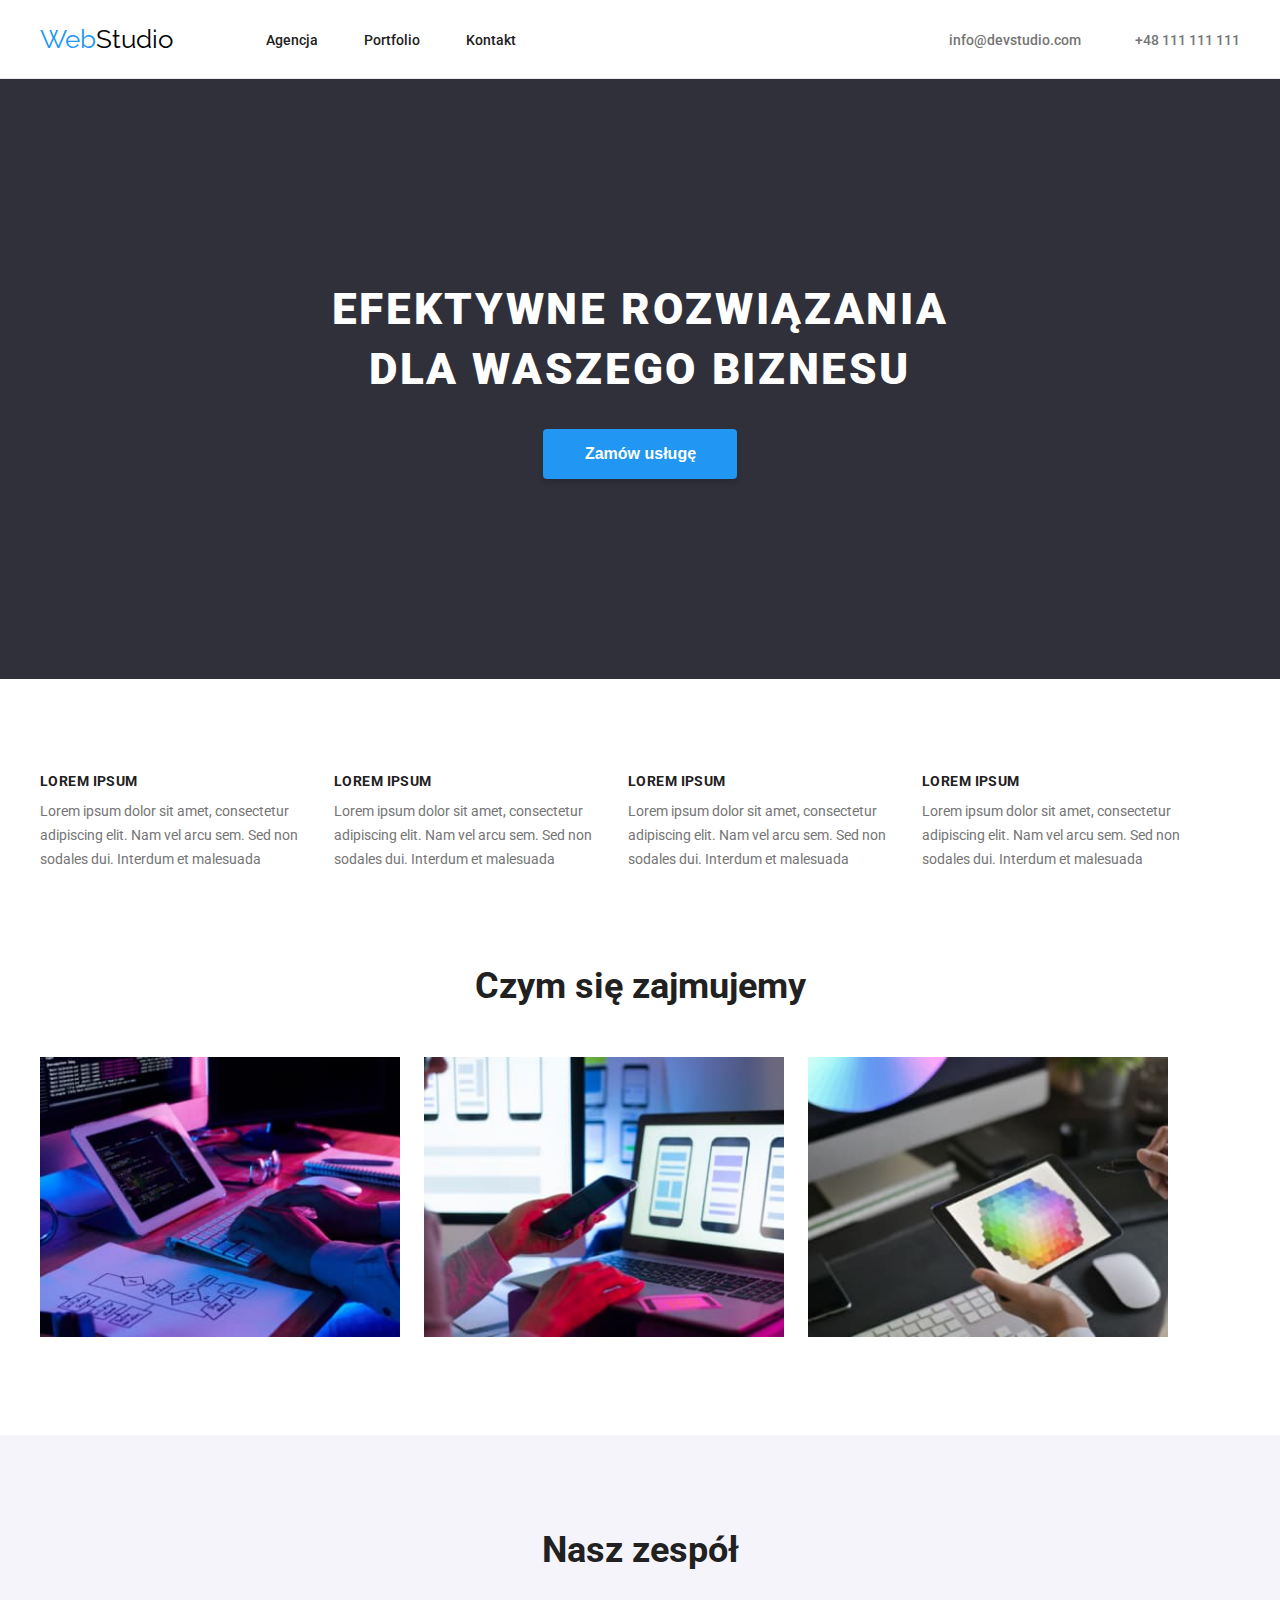
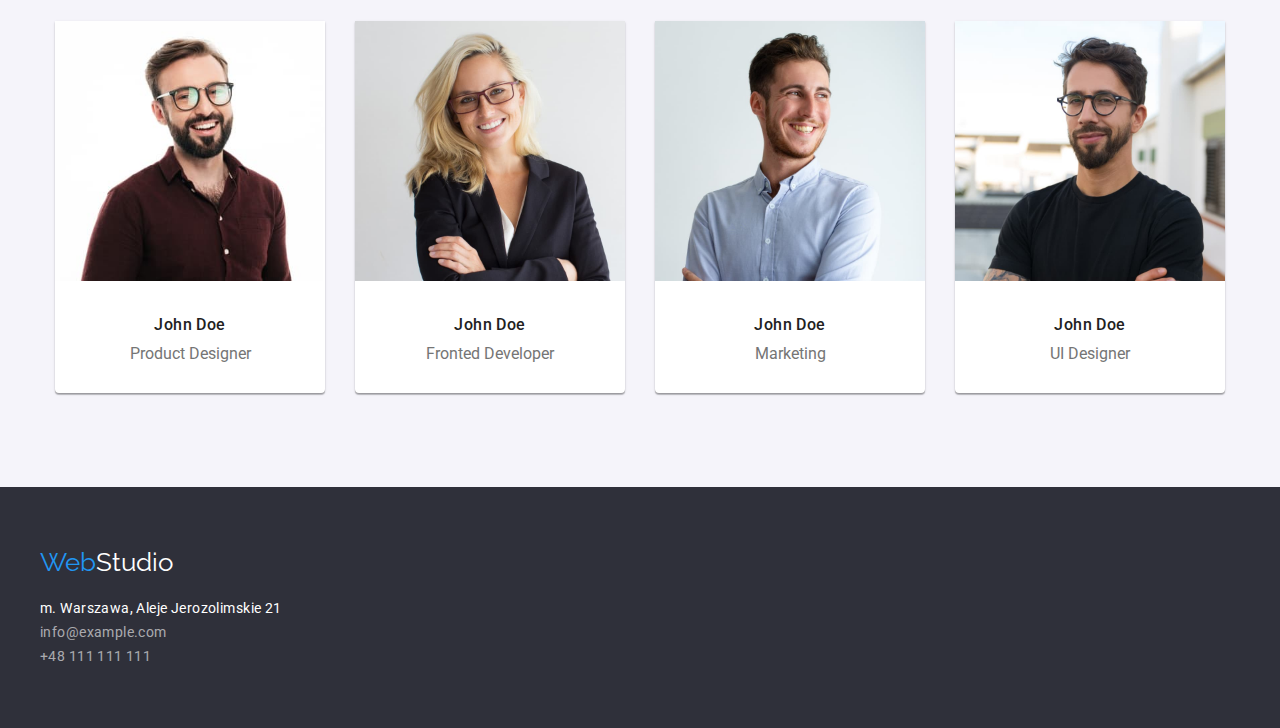
==== index.html @ 24419eda "feat.init" ====
<!DOCTYPE html>
<html lang="pl">
	<head>
		<meta charset="UTF-8" />
		<meta http-equiv="X-UA-Compatible" content="IE=edge" />
		<meta name="viewport" content="width=, initial-scale=1.0" />
		<title>HM2- Main Page</title>
		<link rel="preconnect" href="https://fonts.googleapis.com" />
		<link rel="preconnect" href="https://fonts.gstatic.com" crossorigin />
		<link
			href="https://fonts.googleapis.com/css2?family=Raleway:wght@700&family=Roboto:wght@400;500;700;900&display=swap"
			rel="stylesheet" />
		<link
			rel="stylesheet"
			href="https://cdnjs.cloudflare.com/ajax/libs/modern-normalize/1.1.0/modern-normalize.min.css"
			integrity="sha512-wpPYUAdjBVSE4KJnH1VR1HeZfpl1ub8YT/NKx4PuQ5NmX2tKuGu6U/JRp5y+Y8XG2tV+wKQpNHVUX03MfMFn9Q=="
			crossorigin="anonymous"
			referrerpolicy="no-referrer" />
		<link rel="stylesheet" href="./css/styles.css" />
	</head>
	<body>
		<!-- Header, nav, logo -->
		<header class="header-line">
			<div class="header container">
				<nav class="navigation">
					<a class="logo" href="index.html" title="Strona główna"
						><span class="blue-logo">Web</span>Studio</a
					>
					<ul class="nav-list">
						<li class="nav-item">
							<a class="nav-link" href="#">Agencja</a>
						</li>
						<li class="nav-item">
							<a class="nav-link" href="portfolio.html">Portfolio</a>
						</li>
						<li class="nav-item">
							<a class="nav-link" href="#">Kontakt</a>
						</li>
					</ul>
				</nav>
				<ul class="contact-list">
					<li class="contact-item">
						<a class="contact-link" href="mailto:info@devstudio.com"
							>info@devstudio.com</a
						>
					</li>
					<li class="contact-item">
						<a class="contact-link" href="tel:+48111111111">+48 111 111 111</a>
					</li>
				</ul>
			</div>
		</header>
		<!-- Hero -->
		<main class="main">
			<section class="hero section">
				<div class="hero-content">
					<h1 class="hero-title">
						EFEKTYWNE ROZWIĄZANIA<br />
						DLA WASZEGO BIZNESU
					</h1>
					<button type="button" class="btn-hero">Zamów usługę</button>
				</div>
			</section>
			<!-- Section lorem -->
			<section class="lorem container">
				<ul class="lorem-list">
					<li class="lorem-item">
						<h3 class="lorem-title">LOREM IPSUM</h3>
						<p class="lorem-text">
							Lorem ipsum dolor sit amet, consectetur adipiscing elit. Nam vel
							arcu sem. Sed non sodales dui. Interdum et malesuada
						</p>
					</li>
					<li class="lorem-item">
						<h3 class="lorem-title">LOREM IPSUM</h3>
						<p class="lorem-text">
							Lorem ipsum dolor sit amet, consectetur adipiscing elit. Nam vel
							arcu sem. Sed non sodales dui. Interdum et malesuada
						</p>
					</li>
					<li class="lorem-item">
						<h3 class="lorem-title">LOREM IPSUM</h3>
						<p class="lorem-text">
							Lorem ipsum dolor sit amet, consectetur adipiscing elit. Nam vel
							arcu sem. Sed non sodales dui. Interdum et malesuada
						</p>
					</li>
					<li class="lorem-item">
						<h3 class="lorem-title">LOREM IPSUM</h3>
						<p class="lorem-text">
							Lorem ipsum dolor sit amet, consectetur adipiscing elit. Nam vel
							arcu sem. Sed non sodales dui. Interdum et malesuada
						</p>
					</li>
				</ul>
			</section>
			<!-- our Job offer  -->
			<section class="offer container">
				<h2 class="offer-title">Czym się zajmujemy</h2>
				<ul class="offer-list">
					<li class="offer-item">
						<img
							src="./images/ourJob/biuro1.jpg"
							alt="zajęcie1"
							title="zajęcie1"
							width="360"
							height="280" />
					</li>
					<li class="offer-item">
						<img
							src="./images/ourJob/biuro2.jpg"
							alt="zajęcie2"
							title="zajęcie2"
							width="360"
							height="280" />
					</li>
					<li class="offer-item">
						<img
							src="./images/ourJob/biuro3.jpg"
							alt="zajęcie3"
							title="zajęcie3"
							width="360"
							height="280" />
					</li>
				</ul>
			</section>
			<!-- ourTeam -->
			<section class="team">
				<h2 class="team-title">Nasz zespół</h2>
				<ul class="team-list">
					<li class="team-item">
						<figure class="team-photo">
							<img
								src="./images/ourTeam/osoba1.jpg"
								alt="John Doe"
								title="John Doe"
								width="270"
								height="260" />
							<figcaption class="team-description">
								<h3 class="team-person">John Doe</h3>
								<p class="team-person-work">Product Designer</p>
							</figcaption>
						</figure>
					</li>
					<li class="team-item">
						<figure class="team-photo">
							<img
								src="./images/ourTeam/osoba2.jpg"
								alt="John Doe"
								title="John Doe"
								width="270"
								height="260" />
							<figcaption class="team-description">
								<h3 class="team-person">John Doe</h3>
								<p class="team-person-work">Fronted Developer</p>
							</figcaption>
						</figure>
					</li>
					<li class="team-item">
						<figure class="team-photo">
							<img
								src="./images/ourTeam/osoba3.jpg"
								alt="John Doe"
								title="John Doe"
								width="270"
								height="260" />
							<figcaption class="team-description">
								<h3 class="team-person">John Doe</h3>
								<p class="team-person-work">Marketing</p>
							</figcaption>
						</figure>
					</li>
					<li class="team-item">
						<figure class="team-photo">
							<img
								src="./images/ourTeam/osoba4.jpg"
								alt="John Doe"
								title="John Doe"
								width="270"
								height="260" />
							<figcaption class="team-description">
								<h3 class="team-person">John Doe</h3>
								<p class="team-person-work">UI Designer</p>
							</figcaption>
						</figure>
					</li>
				</ul>
			</section>
		</main>
		<!-- Footer -->
		<footer class="footer">
			<div class="container">
				<a class="logo" href="index.html" title="Strona główna"
					><span class="blue-logo">Web</span>Studio</a
				>
				<address>
					<ul class="address-list">
						<li class="address-item">m. Warszawa, Aleje Jerozolimskie 21</li>
						<li class="address-item">
							<a class="address-link" href="mailto:info@example.com"
								>info@example.com</a
							>
						</li>
						<li class="address-item">
							<a class="address-link" href="tel:+48111111111"
								>+48 111 111 111</a
							>
						</li>
					</ul>
				</address>
			</div>
		</footer>
	</body>
</html>
---- css/styles.css ----
/* zmienne */

:root {
	--color-font-first: #212121;
	--color-font-second: #757575;
	--color-font-third: #2196f3;
	--color-bcg-first: #fff;
	--color-bcg-second: #2f303a;
}

* {
	margin: 0;
	padding: 0;
}

body {
	background-color: var(--color-bcg-first);
	font-family: "Roboto", sans-serif;
	color: var(--color-font-first);
}

.container {
	width: 100%;
	max-width: 1200px;
	margin: auto;
	padding: 0 15px;
}

/* Header, nav, logo */

.header {
	padding-top: 24px;
	padding-bottom: 24px;
	display: flex;
	justify-content: space-between;
	align-items: center;
}
.header-line {
	border-bottom: #ececec solid 1px;
}

.navigation {
	display: flex;
}

.logo {
	margin-right: 93px;
	font-family: "Raleway", sans-serif;
	font-size: 26px;
	color: #000;
	text-decoration: none;
}

.blue-logo {
	color: var(--color-font-third);
}

.nav-list {
	display: flex;
	align-items: center;
	flex-wrap: wrap;
	list-style-type: none;
}

.nav-link {
	text-decoration: none;
	font-size: 14px;
	font-weight: 500;
	color: var(--color-font-first);
}
.nav-item {
	margin-right: 46px;
	display: inline;
}

.nav-link:hover,
.nav-link:focus,
.nav-link:active {
	color: var(--color-font-third);
}

.contact-item {
	display: inline;
	margin-right: 50px;
}

.contact-item:last-child{
	margin-right: 0;
}

.contact-list {
	list-style-type: none;
}

.contact-link {
	color: var(--color-font-second);
	text-decoration: none;
	font-size: 14px;
	font-weight: 500;
}

.contact-link:hover,
.contact-link:focus,
.contact-link:active {
	color: var(--color-font-third);
}

/* Hero */

.hero {
	background-color: var(--color-bcg-second);
	display: flex;
	flex-direction: column;
	padding-top: 200px;
	padding-bottom: 200px;
	display: flex;
	justify-content: center;
	align-items: center;
	text-align: center;
}

.hero-title {
	color: var(--color-bcg-first);
	text-transform: uppercase;
	font-size: 44px;
	font-weight: 900;
	line-height: 60px;
	letter-spacing: 0.06em;
	margin-bottom: 30px;
}

.btn-hero {
	font-family: "Roboto" sans-serif;
	color: var(--color-bcg-first);
	background-color: var(--color-font-third);
	box-shadow: 0px 4px 4px rgba(0, 0, 0, 0.15);
	border: none;
	border-radius: 4px;
	font-size: 16px;
	font-weight: 700;
	line-height: 30px;
	padding: 10px 41px 10px 42px;
	cursor: pointer;
}

.btn-hero:hover,
.btn-hero:focus,
.btn-hero:active {
	background-color: var(--color-bcg-first);
	color: var(--color-font-third);
}

/* Porfolio menu */

.portfolio-menu-list {
	margin: auto;
	padding: 94px 0 50px 0;
	padding-bottom: 94px;
	list-style: none;
	display: flex;
	justify-content: center;
	gap: 10px;
}



.btn-submenu {
	font-family: "Roboto" sans-serif;
	text-align: center;
	background-color: #f5f4fa;
	padding: 0px 20px;
	min-height: 38px;
	font-size: 16px;
	font-weight: 500;
	border: none;
	border-radius: 4px;
	cursor: pointer;
}

.btn-submenu:hover,
.btn-submenu:focus,
.btn-submenu:active {
	background-color: var(--color-font-third);
	color: var(--color-bcg-first);
}

/* Our Skills */

.skills-list {
	padding-bottom: 94px;
	display: flex;
	flex-wrap: wrap;
	justify-content: space-between;
	row-gap: 30px;
	column-gap: 20px;
}

.skills-name {
	font-size: 18px;
	font-weight: 700;
	line-height: 36px;
	letter-spacing: 0.06em;
}

.skills-list {
	list-style: none;
}

.skills-description {
	border-left: 1px solid #eee;
	border-right: 1px solid #eee;
	border-bottom: 1px solid #eee;
	padding: 20px 24px;
}

.skills-description-text {
	font-size: 16px;
	font-weight: 400;
	line-height: 30px;
	letter-spacing: 0.03em;
	color: var(--color-font-second);
}

/* Section Lorem*/

.lorem {
	margin-top: 94px;
	background-color: var(--color-bcg-first);
}

.lorem-item {
	max-width: 270px;
	display: inline-block;
	margin-right: 20px;
}

.lorem-item:last-child {
	margin-right: 0;
}

.lorem-list {
	list-style: none;
}

.lorem-title {
	font-size: 14px;
	font-weight: 700;
	line-height: 16px;
	letter-spacing: 0.03em;
	margin-bottom: 10px;
}

.lorem-text {
	font-size: 14px;
	line-height: 24px;
	color: var(--color-font-second);
	letter-spacing: 3%;
}

/* ourJob offer */

.offer {
	padding-bottom: 94px;
	background-color: var(--color-bcg-first);
}

.offer-title {
	margin-top: 94px;
	margin-bottom: 50px;
	text-align: center;
	font-size: 36px;
}

.offer-list {
	list-style: none;
}
.offer-item {
	display: inline-block;
	margin-right: 20px;
}

/* ourTeam */

.team-list {
	display: flex;
	justify-content: center;
	list-style: none;
}

.team {
	text-align: center;
	background-color: #f5f4fa;
	padding-top: 94px;
	padding-bottom: 94px;
	margin-bottom: 0px;
}

.team-item {
	background-color: var(--color-bcg-first);
	box-shadow: 0px 1px 3px rgba(0, 0, 0, 0.12), 0px 1px 1px rgba(0, 0, 0, 0.14),
	0px 2px 1px rgba(0, 0, 0, 0.2);
	border-radius: 0px 0px 4px 4px;
	max-width: 270px;
	display: inline-block;
	margin-right: 30px;
}

.team-item:last-child {
	margin-right: 0;
}
.team-title {
	margin: 0;
	margin-bottom: 50px;
	padding: 0;
	font-size: 36px;
	font-weight: 700;
}

.team-person {
	margin-bottom: 10px;
	font-size: 16px;
	font-weight: 500;
	line-height: 19px;
	letter-spacing: 0.03em;
}

.team-person-work {
	color: var(--color-font-second);
}

.team-photo {
	margin-bottom: 30px;
}

.team-description {
	padding-top: 30px;
}

/* Footer */

.footer {
	padding-top: 60px;
	padding-bottom: 60px;
	background-color: #2f303a;
}

.footer .logo {
	font-family: "Raleway", sans-serif;
	font-size: 26px;
	color: var(--color-bcg-first);
}

.address-list {
	padding-left: 0;
	padding-top: 20px;
	 list-style-type: none;
}

.address-item {
	color: var(--color-bcg-first);
	font-size: 14px;
	font-style: normal;
	line-height: 1.7em;
	letter-spacing: 0.03em;
}

.address-link {
	color: rgba(255, 255, 255, 0.6);
	text-decoration: none;
}

.address-link:hover,
.address-link:focus,
.address-link:active {
	color: var(--color-bcg-first);
}
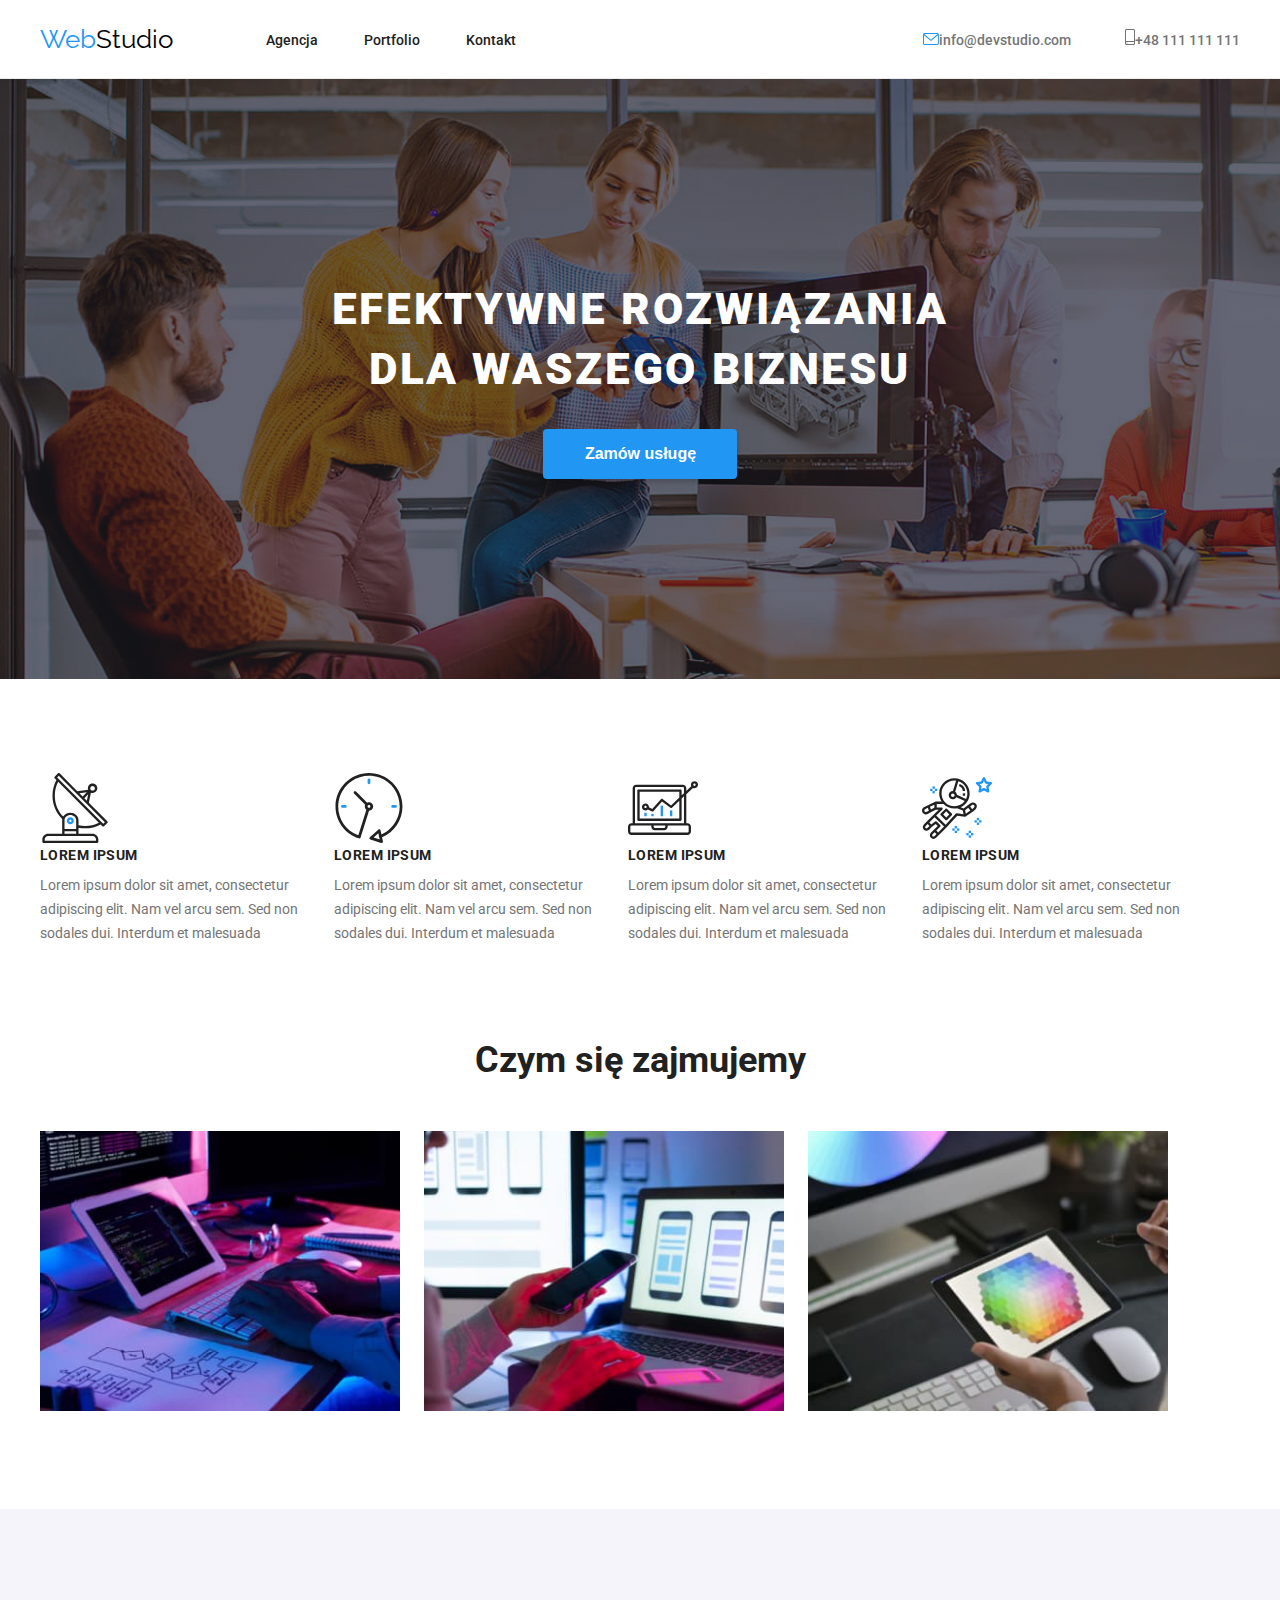
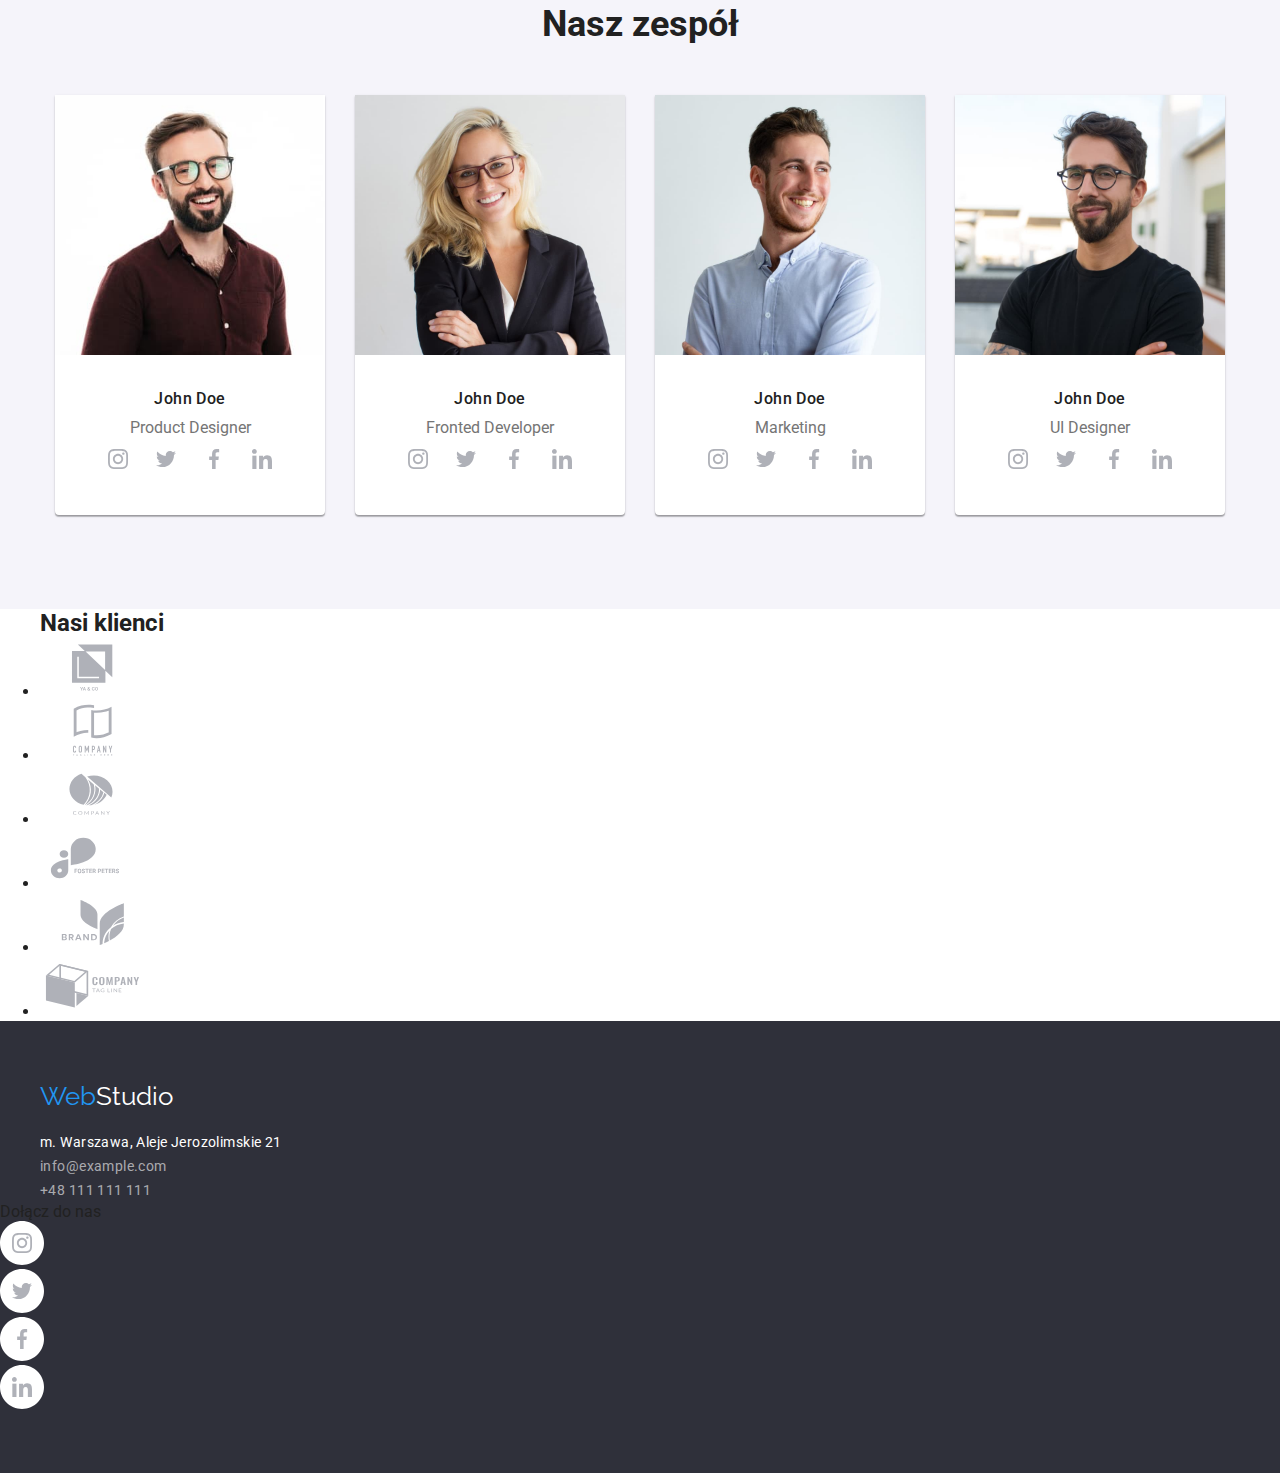
==== commit 45c79dcc: "added all icons and new tag classes" ====
--- a/index.html
+++ b/index.html
@@ -40,12 +40,17 @@
 				</nav>
 				<ul class="contact-list">
 					<li class="contact-item">
-						<a class="contact-link" href="mailto:info@devstudio.com"
-							>info@devstudio.com</a
+						<a class="contact-link" href="mailto:info@devstudio.com">
+							<svg class="contact-icon" width="16" height="12">
+							<use href="./images/icons.svg#icon-envelope"></use>
+						  </svg>info@devstudio.com</a
 						>
 					</li>
 					<li class="contact-item">
-						<a class="contact-link" href="tel:+48111111111">+48 111 111 111</a>
+						<a class="contact-link" href="tel:+48111111111">
+							<svg class="contact-icon" width="10" height="16">
+								<use href="./images/icons.svg#icon-smartphone"></use>
+							  </svg>+48 111 111 111</a>
 					</li>
 				</ul>
 			</div>
@@ -65,6 +70,9 @@
 			<section class="lorem container">
 				<ul class="lorem-list">
 					<li class="lorem-item">
+						<svg width="70" height="70">
+							<use href="/images/icons.svg#icon-antenna"></use>
+						  </svg>
 						<h3 class="lorem-title">LOREM IPSUM</h3>
 						<p class="lorem-text">
 							Lorem ipsum dolor sit amet, consectetur adipiscing elit. Nam vel
@@ -72,6 +80,9 @@
 						</p>
 					</li>
 					<li class="lorem-item">
+						<svg width="70" height="70">
+							<use href="/images/icons.svg#icon-clock"></use>
+						  </svg>
 						<h3 class="lorem-title">LOREM IPSUM</h3>
 						<p class="lorem-text">
 							Lorem ipsum dolor sit amet, consectetur adipiscing elit. Nam vel
@@ -79,6 +90,9 @@
 						</p>
 					</li>
 					<li class="lorem-item">
+						<svg width="70" height="70">
+							<use href="/images/icons.svg#icon-diagram"></use>
+						  </svg>
 						<h3 class="lorem-title">LOREM IPSUM</h3>
 						<p class="lorem-text">
 							Lorem ipsum dolor sit amet, consectetur adipiscing elit. Nam vel
@@ -86,6 +100,9 @@
 						</p>
 					</li>
 					<li class="lorem-item">
+						<svg width="70" height="70">
+							<use href="/images/icons.svg#icon-astronaut"></use>
+						  </svg>
 						<h3 class="lorem-title">LOREM IPSUM</h3>
 						<p class="lorem-text">
 							Lorem ipsum dolor sit amet, consectetur adipiscing elit. Nam vel
@@ -139,6 +156,20 @@
 							<figcaption class="team-description">
 								<h3 class="team-person">John Doe</h3>
 								<p class="team-person-work">Product Designer</p>
+								<div class="team-social-icons">
+									<a href="#" class="team-social-link" target="blank">
+									  <svg class="team-social-icon" width="44" height="44">
+										<use href="images/icons.svg#icon-social-instagram"></use></svg></a>
+									<a href="#" class="team-social-link" target="blank">
+									  <svg class="team-social-icon" width="44" height="44">
+										<use href="images/icons.svg#icon-social-twitter"></use></svg></a>
+									<a href="#" class="team-social-link" target="blank">
+									  <svg class="team-social-icon" width="44" height="44">
+										<use href="images/icons.svg#icon-social-fb"></use></svg></a>
+									<a href="#" class="team-social-link" target="blank">
+									  <svg class="team-social-icon" width="44" height="44">
+										<use href="images/icons.svg#icon-social-linkedin"></use></svg></a>
+								  </div>
 							</figcaption>
 						</figure>
 					</li>
@@ -153,6 +184,20 @@
 							<figcaption class="team-description">
 								<h3 class="team-person">John Doe</h3>
 								<p class="team-person-work">Fronted Developer</p>
+								<div class="team-social-icons">
+									<a href="#" class="team-social-link" target="blank">
+									  <svg class="team-social-icon" width="44" height="44">
+										<use href="images/icons.svg#icon-social-instagram"></use></svg></a>
+									<a href="#" class="team-social-link" target="blank">
+									  <svg class="team-social-icon" width="44" height="44">
+										<use href="images/icons.svg#icon-social-twitter"></use></svg></a>
+									<a href="#" class="team-social-link" target="blank">
+									  <svg class="team-social-icon" width="44" height="44">
+										<use href="images/icons.svg#icon-social-fb"></use></svg></a>
+									<a href="#" class="team-social-link" target="blank">
+									  <svg class="team-social-icon" width="44" height="44">
+										<use href="images/icons.svg#icon-social-linkedin"></use></svg></a>
+								  </div>
 							</figcaption>
 						</figure>
 					</li>
@@ -167,6 +212,20 @@
 							<figcaption class="team-description">
 								<h3 class="team-person">John Doe</h3>
 								<p class="team-person-work">Marketing</p>
+								<div class="team-social-icons">
+									<a href="#" class="team-social-link" target="blank">
+									  <svg class="team-social-icon" width="44" height="44">
+										<use href="images/icons.svg#icon-social-instagram"></use></svg></a>
+									<a href="#" class="team-social-link" target="blank">
+									  <svg class="team-social-icon" width="44" height="44">
+										<use href="images/icons.svg#icon-social-twitter"></use></svg></a>
+									<a href="#" class="team-social-link" target="blank">
+									  <svg class="team-social-icon" width="44" height="44">
+										<use href="images/icons.svg#icon-social-fb"></use></svg></a>
+									<a href="#" class="team-social-link" target="blank">
+									  <svg class="team-social-icon" width="44" height="44">
+										<use href="images/icons.svg#icon-social-linkedin"></use></svg></a>
+								  </div>
 							</figcaption>
 						</figure>
 					</li>
@@ -181,12 +240,45 @@
 							<figcaption class="team-description">
 								<h3 class="team-person">John Doe</h3>
 								<p class="team-person-work">UI Designer</p>
+								<div class="team-social-icons">
+									<a href="#" class="team-social-link" target="blank">
+									  <svg class="team-social-icon" width="44" height="44">
+										<use href="images/icons.svg#icon-social-instagram"></use></svg></a>
+									<a href="#" class="team-social-link" target="blank">
+									  <svg class="team-social-icon" width="44" height="44">
+										<use href="images/icons.svg#icon-social-twitter"></use></svg></a>
+									<a href="#" class="team-social-link" target="blank">
+									  <svg class="team-social-icon" width="44" height="44">
+										<use href="images/icons.svg#icon-social-fb"></use></svg></a>
+									<a href="#" class="team-social-link" target="blank">
+									  <svg class="team-social-icon" width="44" height="44">
+										<use href="images/icons.svg#icon-social-linkedin"></use></svg></a>
+								  </div>
 							</figcaption>
 						</figure>
 					</li>
 				</ul>
 			</section>
-		</main>
+
+			<!-- Our Clients -->
+			<section class="clients container">
+			<h2 class="clients-title">Nasi klienci</h2>
+			<ul class="clients-list">
+				<li><a href="#" class="clients-link" target="_blank"><svg class="clients-icon" width="106" height="60">
+					<use href="images/icons.svg#icon-client1"></use></svg></a></li>
+				<li><a href="#" class="clients-link" target="_blank"><svg class="clients-icon" width="106" height="60">
+					<use href="images/icons.svg#icon-client2"></use></svg></a></li>
+				<li><a href="#" class="clients-link" target="_blank"><svg class="clients-icon" width="106" height="60">
+					<use href="images/icons.svg#icon-client3"></use></svg></a></li>
+				<li><a href="#" class="clients-link" target="_blank"><svg class="clients-icon" width="106" height="60">
+					<use href="images/icons.svg#icon-client4"></use></svg></a></li>
+				<li><a href="#" class="clients-link" target="_blank"><svg class="clients-icon" width="106" height="60">
+					<use href="images/icons.svg#icon-client5"></use></svg></a></li>
+				<li><a href="#" class="clients-link" target="_blank"><svg class="clients-icon" width="106" height="60">
+					<use href="images/icons.svg#icon-client6"></use></svg></a></li>
+			</ul>
+			</section>
+
 		<!-- Footer -->
 		<footer class="footer">
 			<div class="container">
@@ -209,6 +301,31 @@
 					</ul>
 				</address>
 			</div>
+			<div class="footer-social">
+				<p>Dołącz do nas</p>
+				<ul class="footer-social-list">
+				  <li class="footer-social-item">
+					<a href="#" class="footer-social-link" target="_blank"
+					  ><svg class="footer-social-icon" width="44" height="44">
+						<use href="images/icons.svg#icon-social-instagram"></use></svg></a>
+				  </li>
+				  <li class="footer-social-item">
+					<a href="#" class="footer-social-link" target="_blank"
+					  ><svg class="footer-social-icon" width="44" height="44">
+						<use href="images/icons.svg#icon-social-twitter"></use></svg></a>
+				  </li>
+				  <li class="footer-social-item">
+					<a href="#" class="footer-social-link" target="_blank"
+					  ><svg class="footer-social-icon" width="44" height="44">
+						<use href="images/icons.svg#icon-social-fb"></use></svg></a>
+				  </li>
+				  <li class="footer-social-item">
+					<a href="#" class="footer-social-link" target="_blank"
+					  ><svg class="footer-social-icon" width="44" height="44">
+						<use href="images/icons.svg#icon-social-linkedin"></use></svg></a>
+				  </li>
+				</ul>
+			  </div>
 		</footer>
 	</body>
 </html>
--- a/css/styles.css
+++ b/css/styles.css
@@ -109,6 +109,7 @@
 
 .hero {
 	background-color: var(--color-bcg-second);
+	background-image: linear-gradient(rgba(47, 48, 58, 0.4), rgba(47, 48, 58, 0.4)), url(../images/hero-bcg.jpg);
 	display: flex;
 	flex-direction: column;
 	padding-top: 200px;
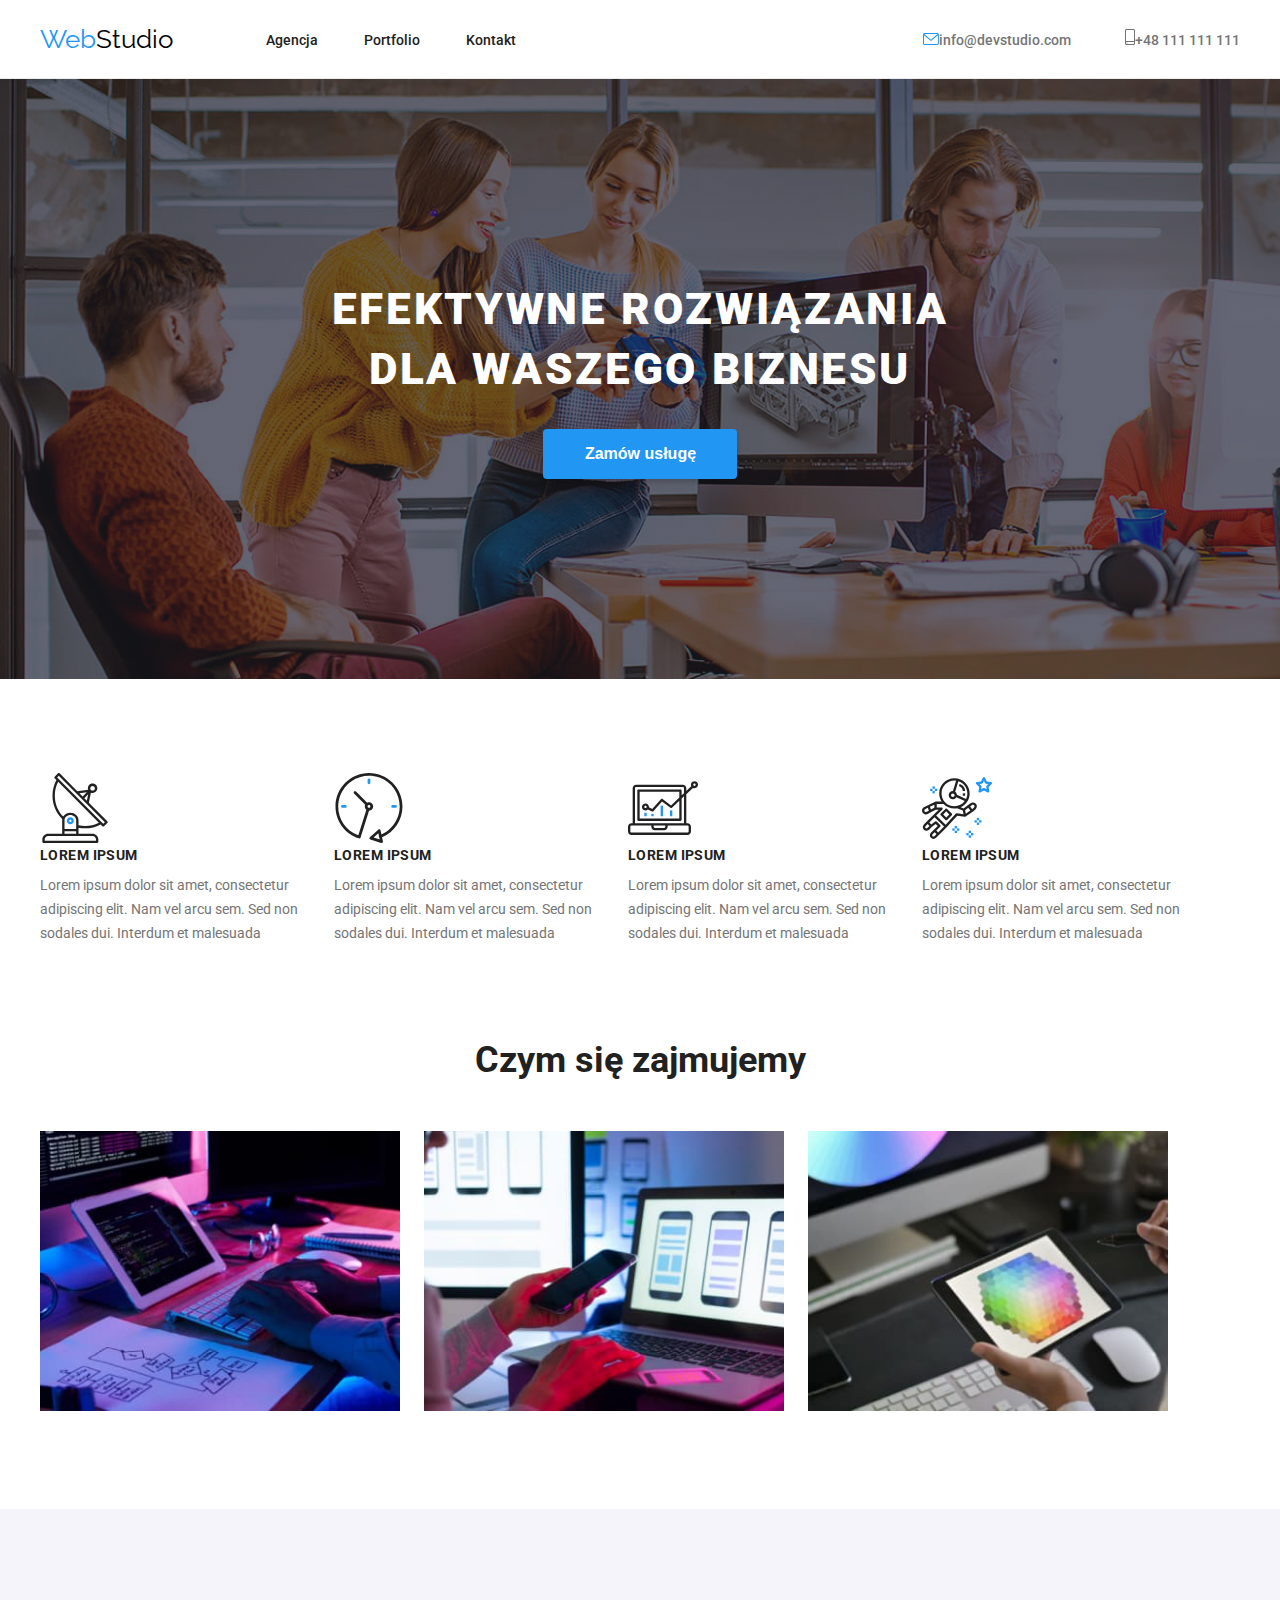
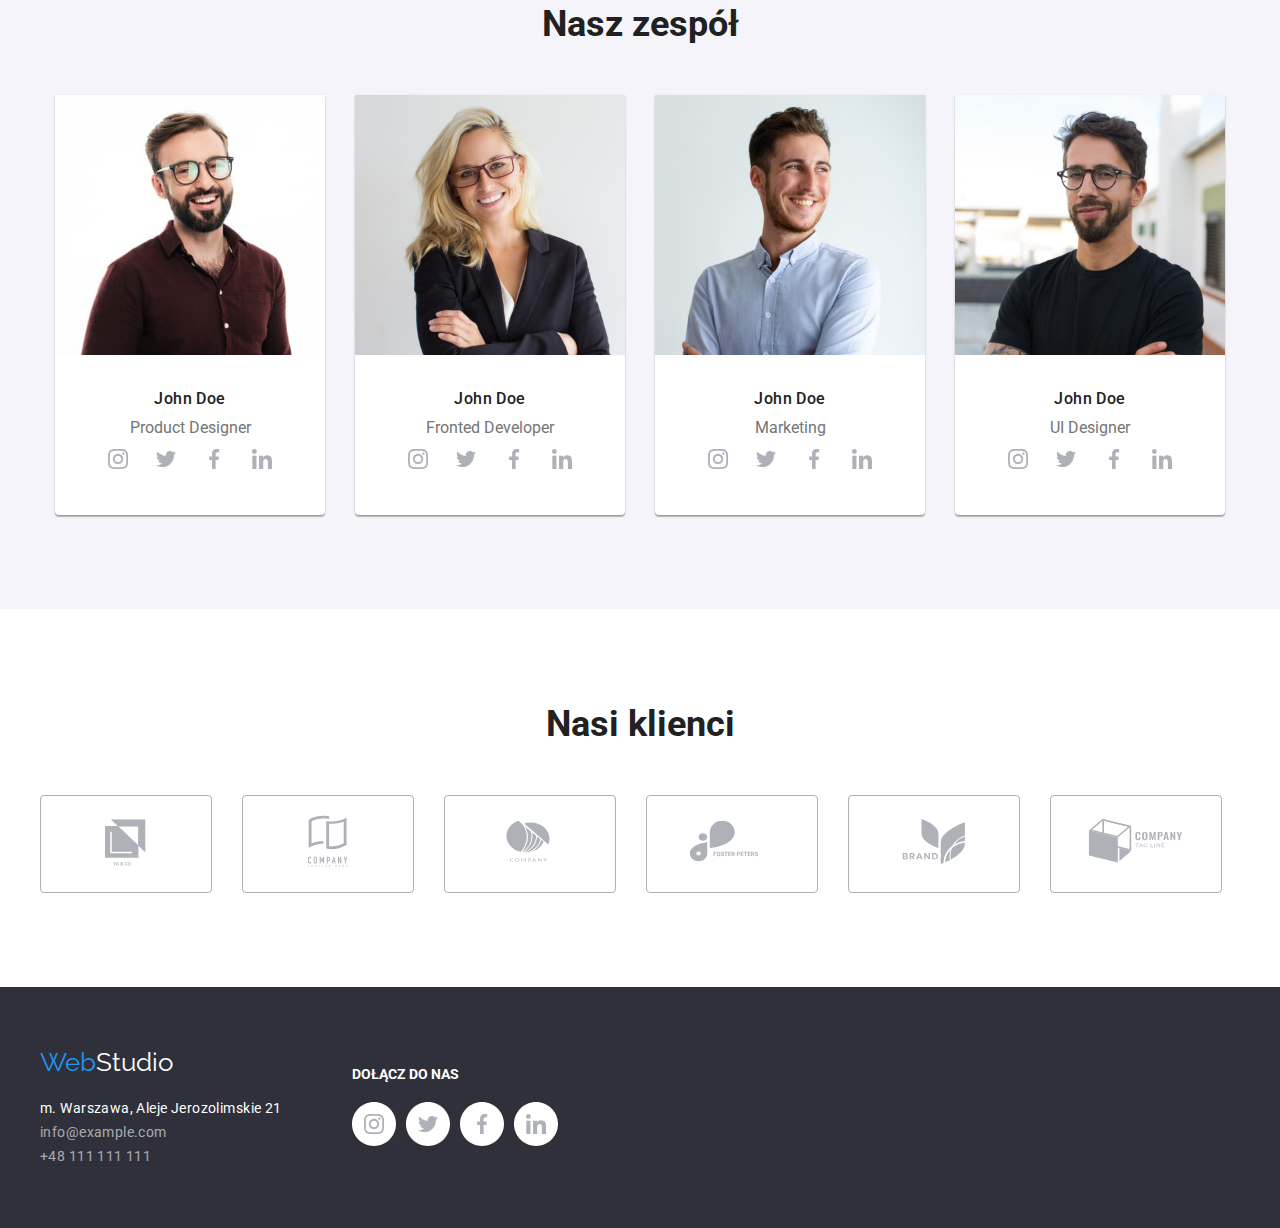
==== commit 1583a619: "all icsons placed, portfolio site done" ====
--- a/index.html
+++ b/index.html
@@ -264,27 +264,27 @@
 			<section class="clients container">
 			<h2 class="clients-title">Nasi klienci</h2>
 			<ul class="clients-list">
-				<li><a href="#" class="clients-link" target="_blank"><svg class="clients-icon" width="106" height="60">
+				<li class="clients-item"><a href="#" class="clients-link" target="_blank"><svg class="clients-icon" width="106" height="60">
 					<use href="images/icons.svg#icon-client1"></use></svg></a></li>
-				<li><a href="#" class="clients-link" target="_blank"><svg class="clients-icon" width="106" height="60">
+				<li class="clients-item"><a href="#" class="clients-link" target="_blank"><svg class="clients-icon" width="106" height="60">
 					<use href="images/icons.svg#icon-client2"></use></svg></a></li>
-				<li><a href="#" class="clients-link" target="_blank"><svg class="clients-icon" width="106" height="60">
+				<li class="clients-item"><a href="#" class="clients-link" target="_blank"><svg class="clients-icon" width="106" height="60">
 					<use href="images/icons.svg#icon-client3"></use></svg></a></li>
-				<li><a href="#" class="clients-link" target="_blank"><svg class="clients-icon" width="106" height="60">
+				<li class="clients-item"><a href="#" class="clients-link" target="_blank"><svg class="clients-icon" width="106" height="60">
 					<use href="images/icons.svg#icon-client4"></use></svg></a></li>
-				<li><a href="#" class="clients-link" target="_blank"><svg class="clients-icon" width="106" height="60">
+				<li class="clients-item"><a href="#" class="clients-link" target="_blank"><svg class="clients-icon" width="106" height="60">
 					<use href="images/icons.svg#icon-client5"></use></svg></a></li>
-				<li><a href="#" class="clients-link" target="_blank"><svg class="clients-icon" width="106" height="60">
+				<li class="clients-item"><a href="#" class="clients-link" target="_blank"><svg class="clients-icon" width="106" height="60">
 					<use href="images/icons.svg#icon-client6"></use></svg></a></li>
 			</ul>
 			</section>
 
 		<!-- Footer -->
 		<footer class="footer">
-			<div class="container">
+		<div class="footer-box container">
+			<div class="footer-content">
 				<a class="logo" href="index.html" title="Strona główna"
-					><span class="blue-logo">Web</span>Studio</a
-				>
+					><span class="blue-logo">Web</span>Studio</a>
 				<address>
 					<ul class="address-list">
 						<li class="address-item">m. Warszawa, Aleje Jerozolimskie 21</li>
@@ -326,6 +326,7 @@
 				  </li>
 				</ul>
 			  </div>
+			</div>
 		</footer>
 	</body>
 </html>
--- a/css/styles.css
+++ b/css/styles.css
@@ -6,6 +6,8 @@
 	--color-font-third: #2196f3;
 	--color-bcg-first: #fff;
 	--color-bcg-second: #2f303a;
+	--color-frame-first:#afb1b8;
+	--border-radius-default: 4px;
 }
 
 * {
@@ -84,7 +86,7 @@
 	margin-right: 50px;
 }
 
-.contact-item:last-child{
+.contact-item:last-child {
 	margin-right: 0;
 }
 
@@ -109,7 +111,11 @@
 
 .hero {
 	background-color: var(--color-bcg-second);
-	background-image: linear-gradient(rgba(47, 48, 58, 0.4), rgba(47, 48, 58, 0.4)), url(../images/hero-bcg.jpg);
+	background-image: linear-gradient(
+			rgba(47, 48, 58, 0.4),
+			rgba(47, 48, 58, 0.4)
+		),
+		url(../images/hero-bcg.jpg);
 	display: flex;
 	flex-direction: column;
 	padding-top: 200px;
@@ -162,8 +168,6 @@
 	justify-content: center;
 	gap: 10px;
 }
-
-
 
 .btn-submenu {
 	font-family: "Roboto" sans-serif;
@@ -196,6 +200,13 @@
 	column-gap: 20px;
 }
 
+git
+
+.skills-item:hover {
+	box-shadow: 0px 1px 1px rgba(0, 0, 0, 0.12), 0px 4px 4px rgba(0, 0, 0, 0.06),
+    1px 4px 6px rgba(0, 0, 0, 0.16);
+}
+
 .skills-name {
 	font-size: 18px;
 	font-weight: 700;
@@ -299,7 +310,7 @@
 .team-item {
 	background-color: var(--color-bcg-first);
 	box-shadow: 0px 1px 3px rgba(0, 0, 0, 0.12), 0px 1px 1px rgba(0, 0, 0, 0.14),
-	0px 2px 1px rgba(0, 0, 0, 0.2);
+		0px 2px 1px rgba(0, 0, 0, 0.2);
 	border-radius: 0px 0px 4px 4px;
 	max-width: 270px;
 	display: inline-block;
@@ -337,8 +348,54 @@
 	padding-top: 30px;
 }
 
+/* Our Clients */
+
+.clients {
+	text-align: center;
+	padding-top: 94px;
+	padding-bottom: 94px;
+}
+
+.clients-title {
+	margin: 0;
+	margin-bottom: 50px;
+	padding: 0;
+	font-size: 36px;
+	font-weight: 700;
+}
+
+.clients-list {
+	display: flex;
+	list-style: none;
+}
+
+.clients-item {
+	margin-right: 30px;
+	padding: 16px 32px;
+	display: flex;
+	justify-content: center;
+	align-items: center;
+	border-radius: 4px;
+	border:1px solid var(--color-frame-first)
+}
+
+.clients-item:hover {
+	border: 1px solid var(--color-font-third);
+  }
+  
+  .clients-icon {
+	fill: var(--color-frame-first);
+  }
+  
+  .clients-item:hover .clients-icon {
+	fill: var(--color-font-third);
+
+  }
 /* Footer */
-
+.footer-box {
+	display: flex;
+	align-items: center;
+}
 .footer {
 	padding-top: 60px;
 	padding-bottom: 60px;
@@ -354,7 +411,7 @@
 .address-list {
 	padding-left: 0;
 	padding-top: 20px;
-	 list-style-type: none;
+	list-style-type: none;
 }
 
 .address-item {
@@ -375,3 +432,22 @@
 .address-link:active {
 	color: var(--color-bcg-first);
 }
+
+.footer-social {
+	margin-left: 70px;
+}
+
+.footer-social > p {
+	color: var(--color-bcg-first);
+	font-size: 14px;
+	font-weight: 700;
+	text-transform: uppercase;
+	margin-bottom: 20px;
+  }
+
+.footer-social-list {
+	display: flex;
+	justify-content: space-between;
+	gap: 10px;
+	list-style-type:none;
+}
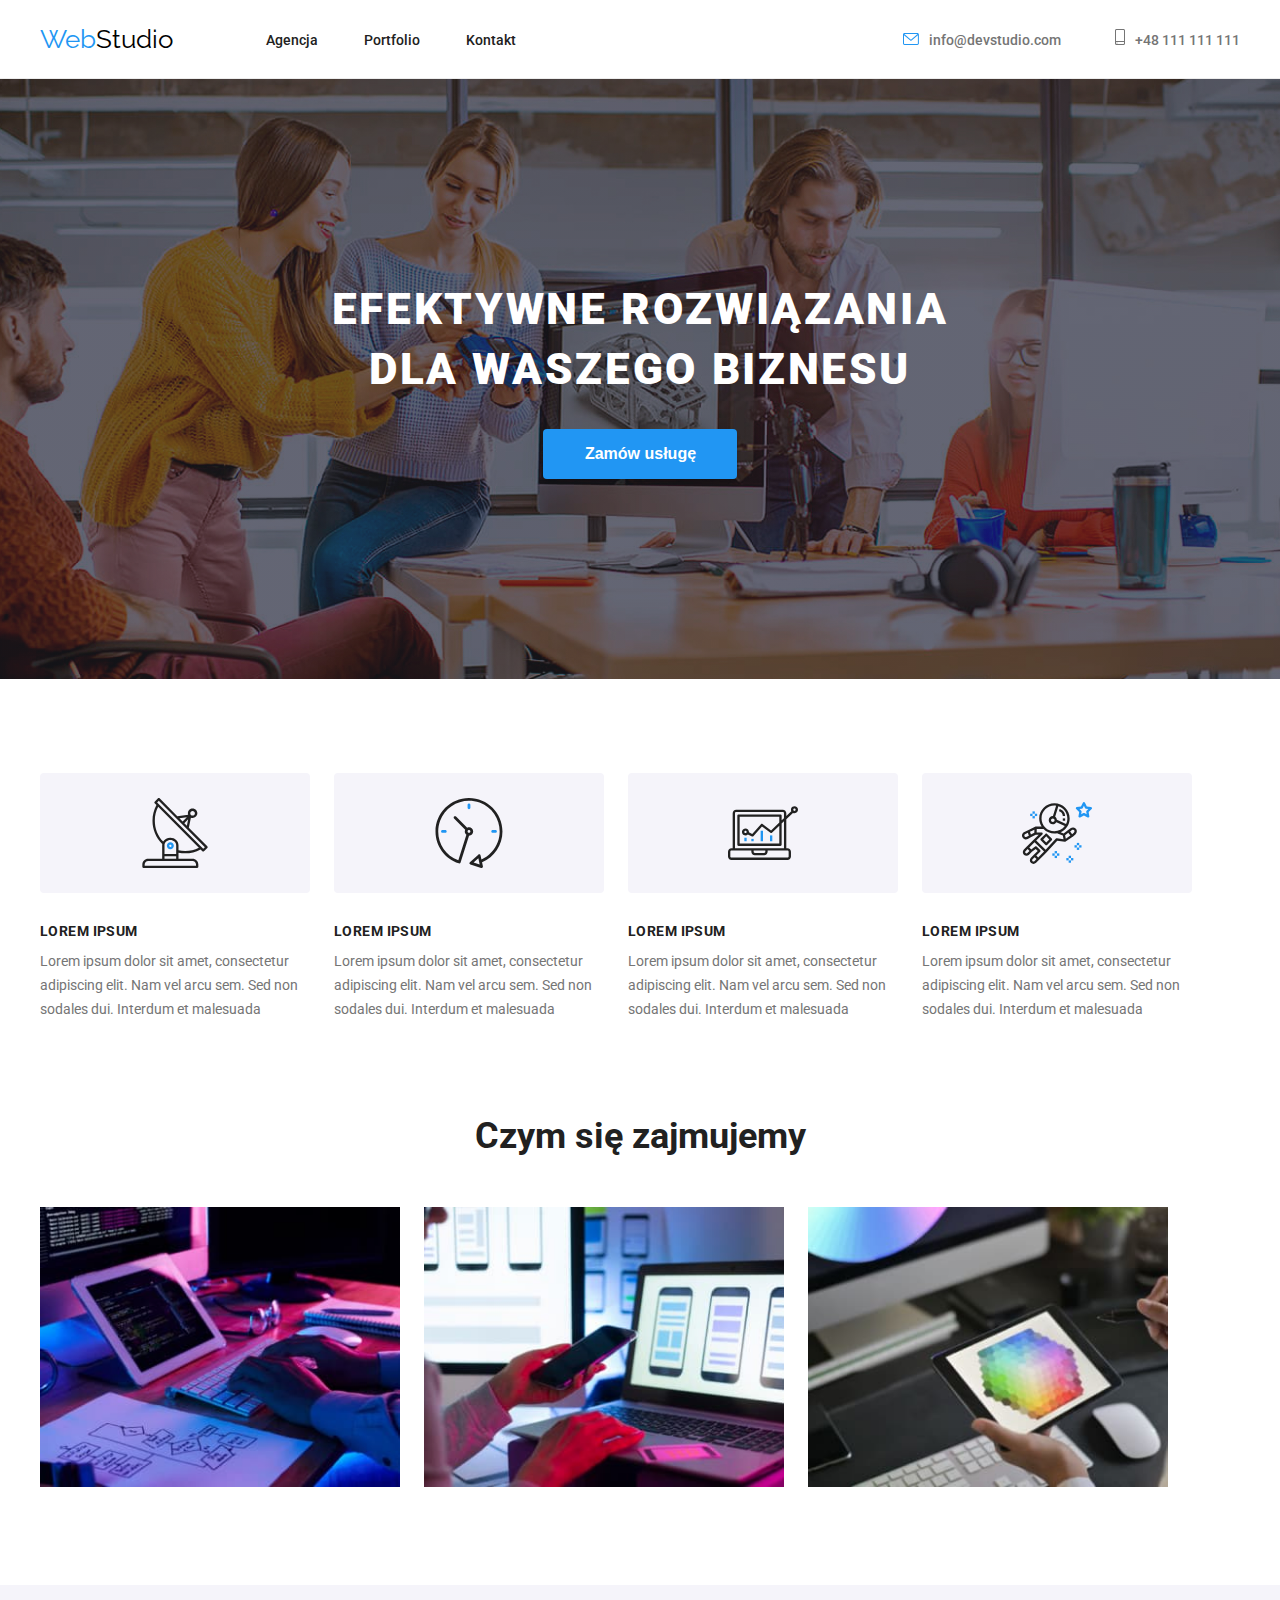
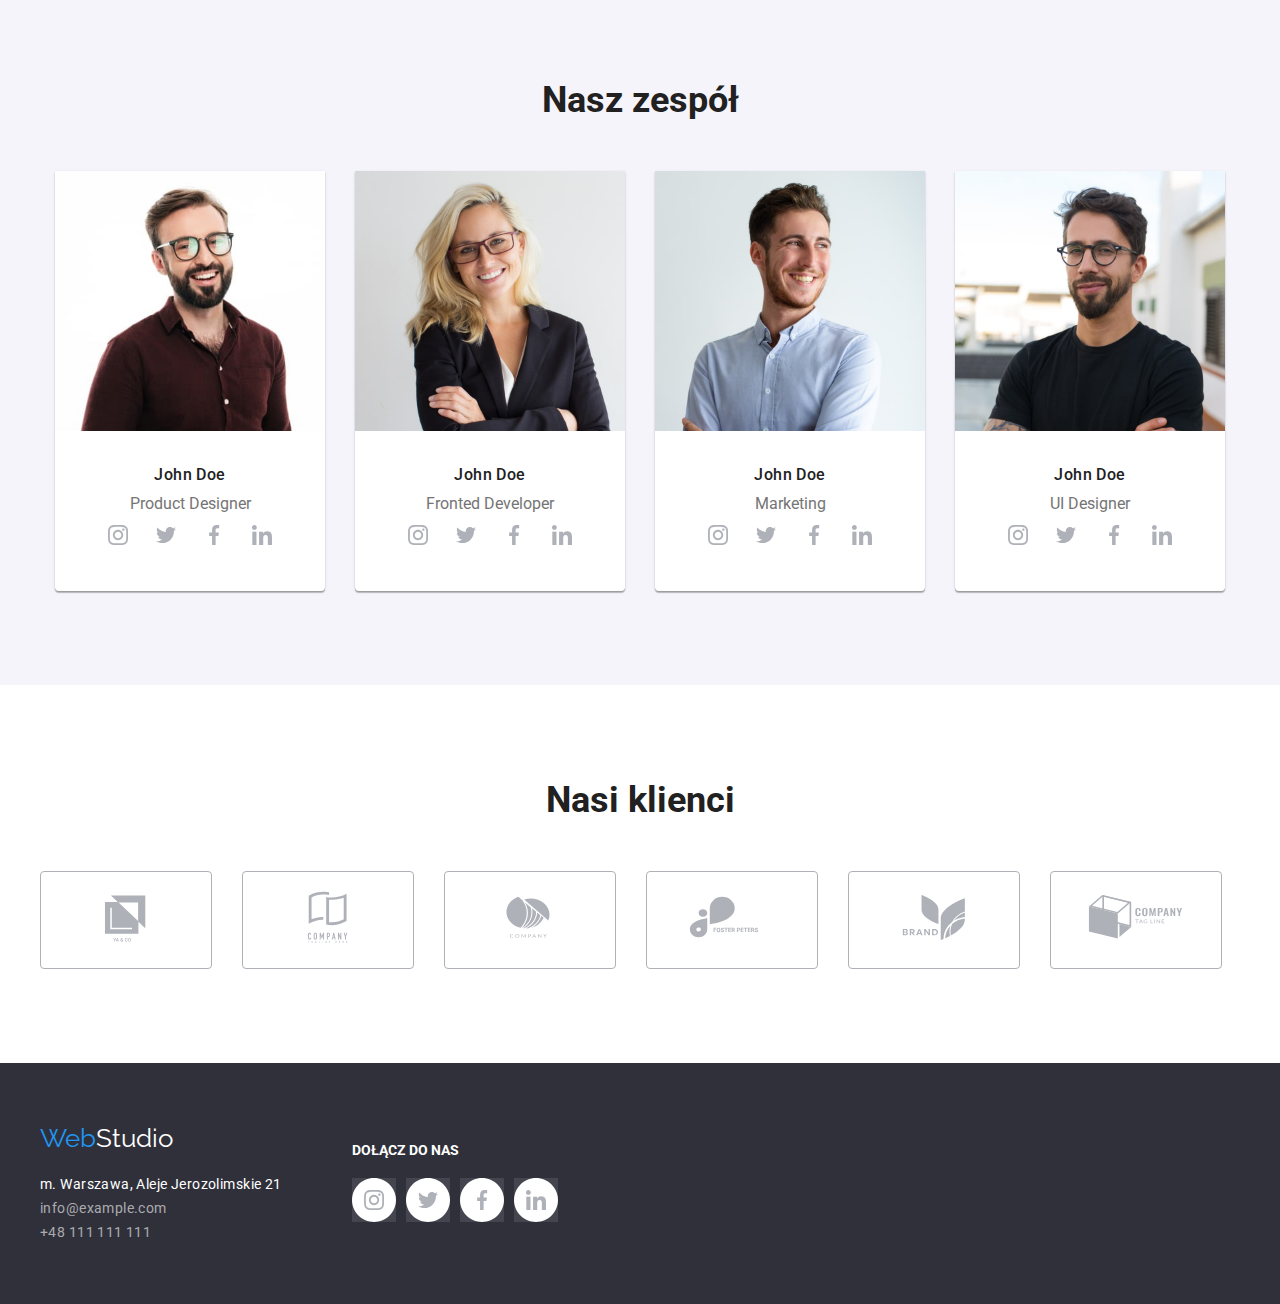
==== commit c77221a7: "added hovers and colors icons" ====
--- a/index.html
+++ b/index.html
@@ -70,9 +70,11 @@
 			<section class="lorem container">
 				<ul class="lorem-list">
 					<li class="lorem-item">
+						<div class="lorem-box">
 						<svg width="70" height="70">
 							<use href="/images/icons.svg#icon-antenna"></use>
 						  </svg>
+						</div>
 						<h3 class="lorem-title">LOREM IPSUM</h3>
 						<p class="lorem-text">
 							Lorem ipsum dolor sit amet, consectetur adipiscing elit. Nam vel
@@ -80,9 +82,11 @@
 						</p>
 					</li>
 					<li class="lorem-item">
+						<div class="lorem-box">
 						<svg width="70" height="70">
 							<use href="/images/icons.svg#icon-clock"></use>
 						  </svg>
+						</div>
 						<h3 class="lorem-title">LOREM IPSUM</h3>
 						<p class="lorem-text">
 							Lorem ipsum dolor sit amet, consectetur adipiscing elit. Nam vel
@@ -90,9 +94,11 @@
 						</p>
 					</li>
 					<li class="lorem-item">
+						<div class="lorem-box">
 						<svg width="70" height="70">
 							<use href="/images/icons.svg#icon-diagram"></use>
 						  </svg>
+						</div>
 						<h3 class="lorem-title">LOREM IPSUM</h3>
 						<p class="lorem-text">
 							Lorem ipsum dolor sit amet, consectetur adipiscing elit. Nam vel
@@ -100,9 +106,11 @@
 						</p>
 					</li>
 					<li class="lorem-item">
+						<div class="lorem-box">
 						<svg width="70" height="70">
 							<use href="/images/icons.svg#icon-astronaut"></use>
 						  </svg>
+						</div>
 						<h3 class="lorem-title">LOREM IPSUM</h3>
 						<p class="lorem-text">
 							Lorem ipsum dolor sit amet, consectetur adipiscing elit. Nam vel
--- a/css/styles.css
+++ b/css/styles.css
@@ -6,7 +6,7 @@
 	--color-font-third: #2196f3;
 	--color-bcg-first: #fff;
 	--color-bcg-second: #2f303a;
-	--color-frame-first:#afb1b8;
+	--color-frame-first: #afb1b8;
 	--border-radius-default: 4px;
 }
 
@@ -107,6 +107,9 @@
 	color: var(--color-font-third);
 }
 
+.contact-icon {
+	margin-right: 10px;
+}
 /* Hero */
 
 .hero {
@@ -116,6 +119,8 @@
 			rgba(47, 48, 58, 0.4)
 		),
 		url(../images/hero-bcg.jpg);
+	background-position: center;
+	background-repeat: no-repeat;
 	display: flex;
 	flex-direction: column;
 	padding-top: 200px;
@@ -200,11 +205,9 @@
 	column-gap: 20px;
 }
 
-git
-
-.skills-item:hover {
+ .skills-item:hover {
 	box-shadow: 0px 1px 1px rgba(0, 0, 0, 0.12), 0px 4px 4px rgba(0, 0, 0, 0.06),
-    1px 4px 6px rgba(0, 0, 0, 0.16);
+		1px 4px 6px rgba(0, 0, 0, 0.16);
 }
 
 .skills-name {
@@ -268,6 +271,16 @@
 	color: var(--color-font-second);
 	letter-spacing: 3%;
 }
+
+.lorem-box {
+	background-color: #f5f4fa;
+	border-radius: 4px;
+	padding: 25px 100px;
+	display: flex;
+	justify-content: center;
+	align-items: center;
+	margin-bottom: 30px;
+  }
 
 /* ourJob offer */
 
@@ -348,6 +361,16 @@
 	padding-top: 30px;
 }
 
+.team-social-icon {
+	fill: var(---color-frame-first);
+  }
+
+  .team-social-icon:hover {
+	fill: var(--color-bcg-first);
+	background-color: var(--color-font-third);
+	border-radius: 50%;
+  }
+
 /* Our Clients */
 
 .clients {
@@ -376,21 +399,20 @@
 	justify-content: center;
 	align-items: center;
 	border-radius: 4px;
-	border:1px solid var(--color-frame-first)
+	border: 1px solid var(--color-frame-first);
 }
 
 .clients-item:hover {
 	border: 1px solid var(--color-font-third);
-  }
-  
-  .clients-icon {
+}
+
+.clients-icon {
 	fill: var(--color-frame-first);
-  }
-  
-  .clients-item:hover .clients-icon {
+}
+
+.clients-item:hover .clients-icon {
 	fill: var(--color-font-third);
-
-  }
+}
 /* Footer */
 .footer-box {
 	display: flex;
@@ -443,11 +465,22 @@
 	font-weight: 700;
 	text-transform: uppercase;
 	margin-bottom: 20px;
-  }
+}
 
 .footer-social-list {
 	display: flex;
 	justify-content: space-between;
 	gap: 10px;
-	list-style-type:none;
-}
+	list-style-type: none;
+}
+
+.footer-social-icon {
+		/* fill: var(color-bcg-first); */
+		fill:  red;
+		background-color: rgba(255, 255, 255, 0.1);
+		border-radius: 50
+}
+
+.footer-social-icon:hover {
+	background-color: var(--color-font-third);
+}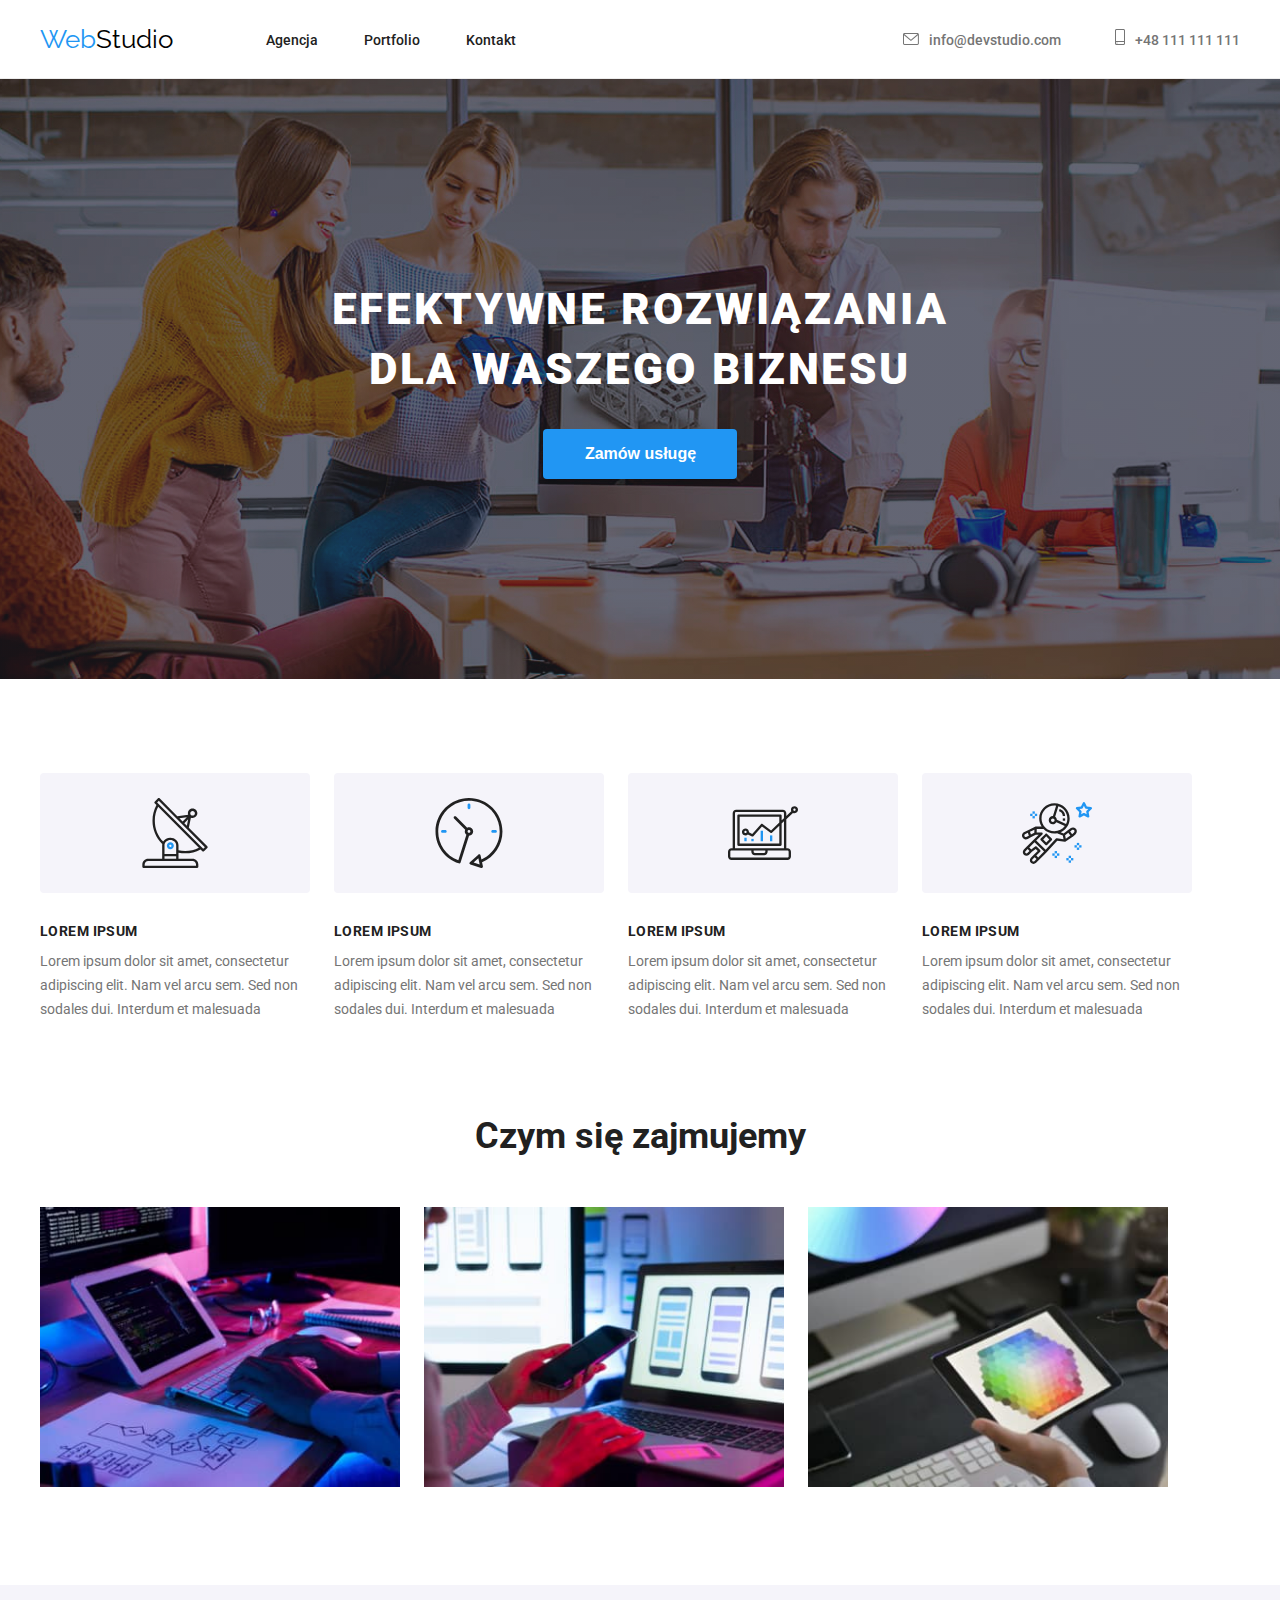
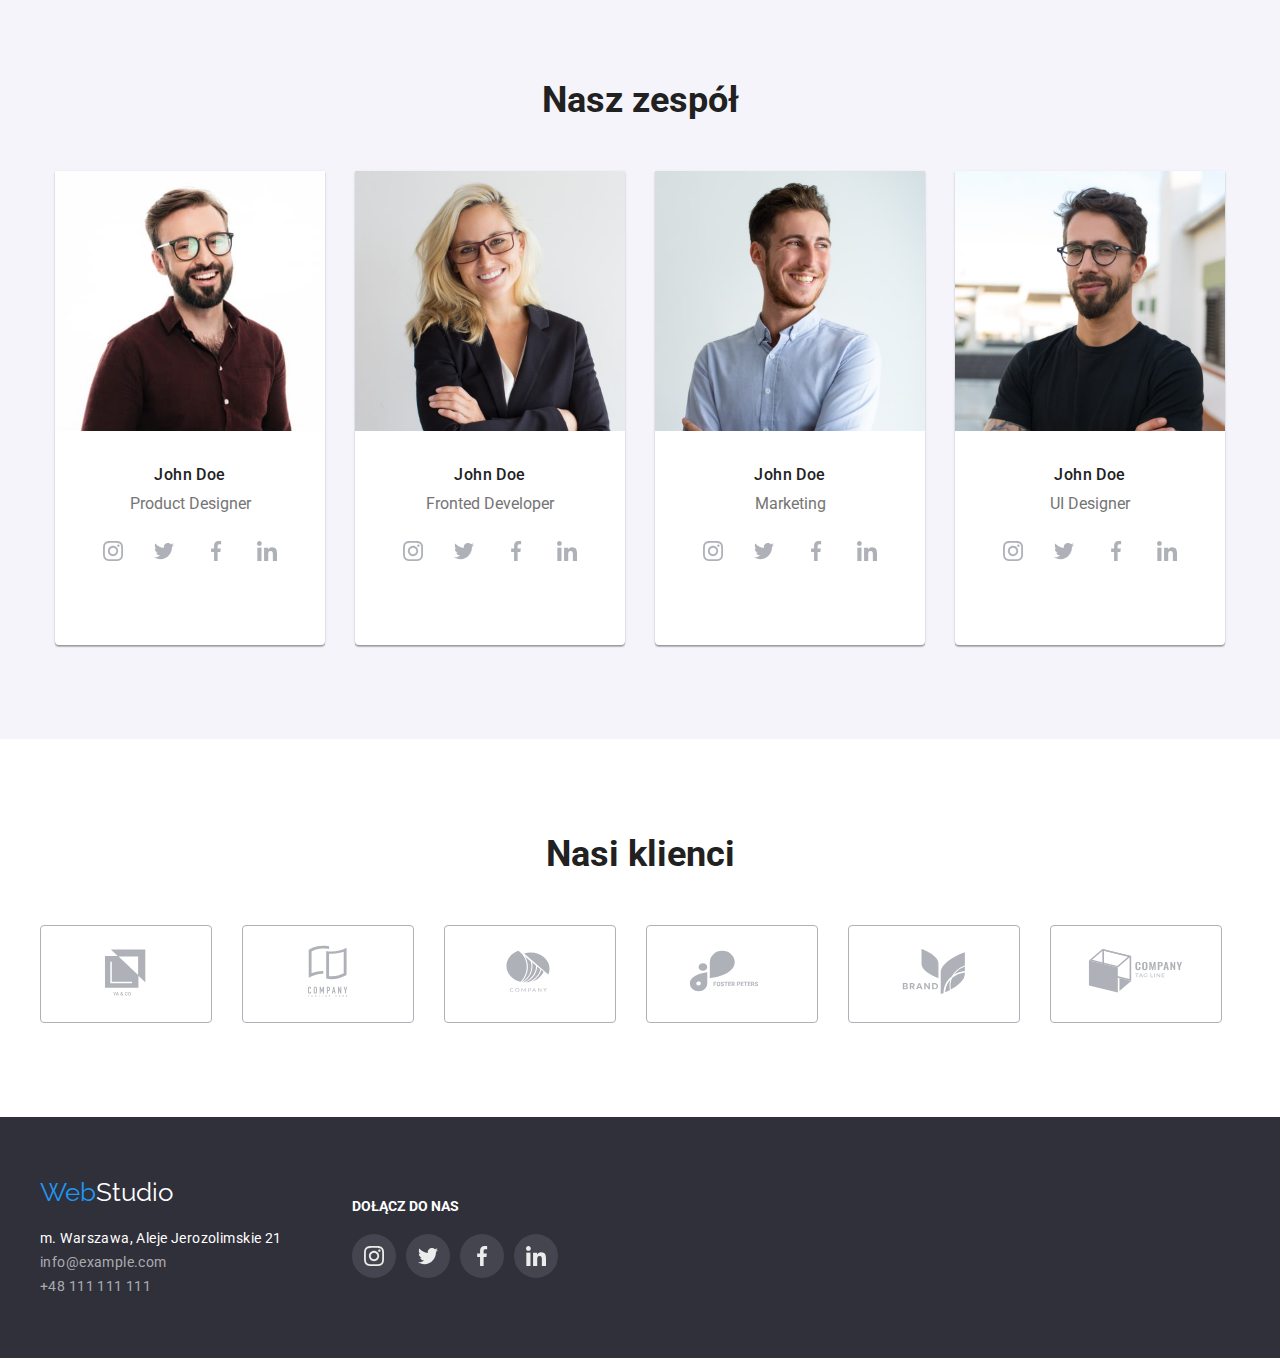
==== commit ef85f3e1: "all icons placed and styled" ====
--- a/index.html
+++ b/index.html
@@ -72,7 +72,7 @@
 					<li class="lorem-item">
 						<div class="lorem-box">
 						<svg width="70" height="70">
-							<use href="/images/icons.svg#icon-antenna"></use>
+							<use href="./images/icons.svg#icon-antenna"></use>
 						  </svg>
 						</div>
 						<h3 class="lorem-title">LOREM IPSUM</h3>
@@ -84,7 +84,7 @@
 					<li class="lorem-item">
 						<div class="lorem-box">
 						<svg width="70" height="70">
-							<use href="/images/icons.svg#icon-clock"></use>
+							<use href="./images/icons.svg#icon-clock"></use>
 						  </svg>
 						</div>
 						<h3 class="lorem-title">LOREM IPSUM</h3>
@@ -96,7 +96,7 @@
 					<li class="lorem-item">
 						<div class="lorem-box">
 						<svg width="70" height="70">
-							<use href="/images/icons.svg#icon-diagram"></use>
+							<use href="./images/icons.svg#icon-diagram"></use>
 						  </svg>
 						</div>
 						<h3 class="lorem-title">LOREM IPSUM</h3>
@@ -108,7 +108,7 @@
 					<li class="lorem-item">
 						<div class="lorem-box">
 						<svg width="70" height="70">
-							<use href="/images/icons.svg#icon-astronaut"></use>
+							<use href="./images/icons.svg#icon-astronaut"></use>
 						  </svg>
 						</div>
 						<h3 class="lorem-title">LOREM IPSUM</h3>
@@ -166,17 +166,17 @@
 								<p class="team-person-work">Product Designer</p>
 								<div class="team-social-icons">
 									<a href="#" class="team-social-link" target="blank">
-									  <svg class="team-social-icon" width="44" height="44">
-										<use href="images/icons.svg#icon-social-instagram"></use></svg></a>
-									<a href="#" class="team-social-link" target="blank">
-									  <svg class="team-social-icon" width="44" height="44">
-										<use href="images/icons.svg#icon-social-twitter"></use></svg></a>
-									<a href="#" class="team-social-link" target="blank">
-									  <svg class="team-social-icon" width="44" height="44">
-										<use href="images/icons.svg#icon-social-fb"></use></svg></a>
-									<a href="#" class="team-social-link" target="blank">
-									  <svg class="team-social-icon" width="44" height="44">
-										<use href="images/icons.svg#icon-social-linkedin"></use></svg></a>
+									  <svg class="team-social-icon" width="20" height="20">
+										<use href="./images/icons.svg#icon-social-instagram"></use></svg></a>
+									<a href="#" class="team-social-link" target="blank">
+									  <svg class="team-social-icon" width="20" height="20">
+										<use href="./images/icons.svg#icon-social-twitter"></use></svg></a>
+									<a href="#" class="team-social-link" target="blank">
+									  <svg class="team-social-icon" width="20" height="20">
+										<use href="./images/icons.svg#icon-social-fb"></use></svg></a>
+									<a href="#" class="team-social-link" target="blank">
+									  <svg class="team-social-icon" width="20" height="20">
+										<use href="./images/icons.svg#icon-social-linkedin"></use></svg></a>
 								  </div>
 							</figcaption>
 						</figure>
@@ -194,16 +194,16 @@
 								<p class="team-person-work">Fronted Developer</p>
 								<div class="team-social-icons">
 									<a href="#" class="team-social-link" target="blank">
-									  <svg class="team-social-icon" width="44" height="44">
-										<use href="images/icons.svg#icon-social-instagram"></use></svg></a>
-									<a href="#" class="team-social-link" target="blank">
-									  <svg class="team-social-icon" width="44" height="44">
-										<use href="images/icons.svg#icon-social-twitter"></use></svg></a>
-									<a href="#" class="team-social-link" target="blank">
-									  <svg class="team-social-icon" width="44" height="44">
-										<use href="images/icons.svg#icon-social-fb"></use></svg></a>
-									<a href="#" class="team-social-link" target="blank">
-									  <svg class="team-social-icon" width="44" height="44">
+									  <svg class="team-social-icon" width="20" height="20">
+										<use href="./images/icons.svg#icon-social-instagram"></use></svg></a>
+									<a href="#" class="team-social-link" target="blank">
+									  <svg class="team-social-icon" width="20" height="20">
+										<use href="./images/icons.svg#icon-social-twitter"></use></svg></a>
+									<a href="#" class="team-social-link" target="blank">
+									  <svg class="team-social-icon" width="20" height="20">
+										<use href="./images/icons.svg#icon-social-fb"></use></svg></a>
+									<a href="#" class="team-social-link" target="blank">
+									  <svg class="team-social-icon" width="20" height="20">
 										<use href="images/icons.svg#icon-social-linkedin"></use></svg></a>
 								  </div>
 							</figcaption>
@@ -222,17 +222,17 @@
 								<p class="team-person-work">Marketing</p>
 								<div class="team-social-icons">
 									<a href="#" class="team-social-link" target="blank">
-									  <svg class="team-social-icon" width="44" height="44">
-										<use href="images/icons.svg#icon-social-instagram"></use></svg></a>
-									<a href="#" class="team-social-link" target="blank">
-									  <svg class="team-social-icon" width="44" height="44">
-										<use href="images/icons.svg#icon-social-twitter"></use></svg></a>
-									<a href="#" class="team-social-link" target="blank">
-									  <svg class="team-social-icon" width="44" height="44">
-										<use href="images/icons.svg#icon-social-fb"></use></svg></a>
-									<a href="#" class="team-social-link" target="blank">
-									  <svg class="team-social-icon" width="44" height="44">
-										<use href="images/icons.svg#icon-social-linkedin"></use></svg></a>
+									  <svg class="team-social-icon" width="20" height="20">
+										<use href="./images/icons.svg#icon-social-instagram"></use></svg></a>
+									<a href="#" class="team-social-link" target="blank">
+									  <svg class="team-social-icon" width="20" height="20">
+										<use href="./images/icons.svg#icon-social-twitter"></use></svg></a>
+									<a href="#" class="team-social-link" target="blank">
+									  <svg class="team-social-icon" width="20" height="20">
+										<use href="./images/icons.svg#icon-social-fb"></use></svg></a>
+									<a href="#" class="team-social-link" target="blank">
+									  <svg class="team-social-icon" width="20" height="20">
+										<use href="./images/icons.svg#icon-social-linkedin"></use></svg></a>
 								  </div>
 							</figcaption>
 						</figure>
@@ -250,17 +250,17 @@
 								<p class="team-person-work">UI Designer</p>
 								<div class="team-social-icons">
 									<a href="#" class="team-social-link" target="blank">
-									  <svg class="team-social-icon" width="44" height="44">
-										<use href="images/icons.svg#icon-social-instagram"></use></svg></a>
-									<a href="#" class="team-social-link" target="blank">
-									  <svg class="team-social-icon" width="44" height="44">
-										<use href="images/icons.svg#icon-social-twitter"></use></svg></a>
-									<a href="#" class="team-social-link" target="blank">
-									  <svg class="team-social-icon" width="44" height="44">
-										<use href="images/icons.svg#icon-social-fb"></use></svg></a>
-									<a href="#" class="team-social-link" target="blank">
-									  <svg class="team-social-icon" width="44" height="44">
-										<use href="images/icons.svg#icon-social-linkedin"></use></svg></a>
+									  <svg class="team-social-icon" width="20" height="20">
+										<use href="./images/icons.svg#icon-social-instagram"></use></svg></a>
+									<a href="#" class="team-social-link" target="blank">
+									  <svg class="team-social-icon" width="20" height="20">
+										<use href="./images/icons.svg#icon-social-twitter"></use></svg></a>
+									<a href="#" class="team-social-link" target="blank">
+									  <svg class="team-social-icon" width="20" height="20">
+										<use href="./images/icons.svg#icon-social-fb"></use></svg></a>
+									<a href="#" class="team-social-link" target="blank">
+									  <svg class="team-social-icon" width="20" height="20">
+										<use href="./images/icons.svg#icon-social-linkedin"></use></svg></a>
 								  </div>
 							</figcaption>
 						</figure>
@@ -273,17 +273,17 @@
 			<h2 class="clients-title">Nasi klienci</h2>
 			<ul class="clients-list">
 				<li class="clients-item"><a href="#" class="clients-link" target="_blank"><svg class="clients-icon" width="106" height="60">
-					<use href="images/icons.svg#icon-client1"></use></svg></a></li>
-				<li class="clients-item"><a href="#" class="clients-link" target="_blank"><svg class="clients-icon" width="106" height="60">
-					<use href="images/icons.svg#icon-client2"></use></svg></a></li>
-				<li class="clients-item"><a href="#" class="clients-link" target="_blank"><svg class="clients-icon" width="106" height="60">
-					<use href="images/icons.svg#icon-client3"></use></svg></a></li>
-				<li class="clients-item"><a href="#" class="clients-link" target="_blank"><svg class="clients-icon" width="106" height="60">
-					<use href="images/icons.svg#icon-client4"></use></svg></a></li>
-				<li class="clients-item"><a href="#" class="clients-link" target="_blank"><svg class="clients-icon" width="106" height="60">
-					<use href="images/icons.svg#icon-client5"></use></svg></a></li>
-				<li class="clients-item"><a href="#" class="clients-link" target="_blank"><svg class="clients-icon" width="106" height="60">
-					<use href="images/icons.svg#icon-client6"></use></svg></a></li>
+					<use href="./images/icons.svg#icon-client1"></use></svg></a></li>
+				<li class="clients-item"><a href="#" class="clients-link" target="_blank"><svg class="clients-icon" width="106" height="60">
+					<use href="./images/icons.svg#icon-client2"></use></svg></a></li>
+				<li class="clients-item"><a href="#" class="clients-link" target="_blank"><svg class="clients-icon" width="106" height="60">
+					<use href="./images/icons.svg#icon-client3"></use></svg></a></li>
+				<li class="clients-item"><a href="#" class="clients-link" target="_blank"><svg class="clients-icon" width="106" height="60">
+					<use href="./images/icons.svg#icon-client4"></use></svg></a></li>
+				<li class="clients-item"><a href="#" class="clients-link" target="_blank"><svg class="clients-icon" width="106" height="60">
+					<use href="./images/icons.svg#icon-client5"></use></svg></a></li>
+				<li class="clients-item"><a href="#" class="clients-link" target="_blank"><svg class="clients-icon" width="106" height="60">
+					<use href="./images/icons.svg#icon-client6"></use></svg></a></li>
 			</ul>
 			</section>
 
@@ -314,23 +314,23 @@
 				<ul class="footer-social-list">
 				  <li class="footer-social-item">
 					<a href="#" class="footer-social-link" target="_blank"
-					  ><svg class="footer-social-icon" width="44" height="44">
-						<use href="images/icons.svg#icon-social-instagram"></use></svg></a>
+					  ><svg class="footer-social-icon" width="20" height="20">
+						<use href="./images/icons.svg#icon-social-instagram"></use></svg></a>
 				  </li>
 				  <li class="footer-social-item">
 					<a href="#" class="footer-social-link" target="_blank"
-					  ><svg class="footer-social-icon" width="44" height="44">
-						<use href="images/icons.svg#icon-social-twitter"></use></svg></a>
+					  ><svg class="footer-social-icon" width="20" height="20">
+						<use href="./images/icons.svg#icon-social-twitter"></use></svg></a>
 				  </li>
 				  <li class="footer-social-item">
 					<a href="#" class="footer-social-link" target="_blank"
-					  ><svg class="footer-social-icon" width="44" height="44">
-						<use href="images/icons.svg#icon-social-fb"></use></svg></a>
+					  ><svg class="footer-social-icon" width="20" height="20">
+						<use href="./images/icons.svg#icon-social-fb"></use></svg></a>
 				  </li>
 				  <li class="footer-social-item">
 					<a href="#" class="footer-social-link" target="_blank"
-					  ><svg class="footer-social-icon" width="44" height="44">
-						<use href="images/icons.svg#icon-social-linkedin"></use></svg></a>
+					  ><svg class="footer-social-icon" width="20" height="20">
+						<use href="./images/icons.svg#icon-social-linkedin"></use></svg></a>
 				  </li>
 				</ul>
 			  </div>
--- a/css/styles.css
+++ b/css/styles.css
@@ -109,7 +109,15 @@
 
 .contact-icon {
 	margin-right: 10px;
-}
+	fill: var(--color-font-second);
+}
+
+.contact-icon:hover,
+.contact-link:focus,
+.contact-link:active {
+	color: var(--color-font-third);
+}
+
 /* Hero */
 
 .hero {
@@ -205,7 +213,7 @@
 	column-gap: 20px;
 }
 
- .skills-item:hover {
+.skills-item:hover {
 	box-shadow: 0px 1px 1px rgba(0, 0, 0, 0.12), 0px 4px 4px rgba(0, 0, 0, 0.06),
 		1px 4px 6px rgba(0, 0, 0, 0.16);
 }
@@ -280,7 +288,7 @@
 	justify-content: center;
 	align-items: center;
 	margin-bottom: 30px;
-  }
+}
 
 /* ourJob offer */
 
@@ -361,15 +369,24 @@
 	padding-top: 30px;
 }
 
-.team-social-icon {
-	fill: var(---color-frame-first);
-  }
-
-  .team-social-icon:hover {
+.team-social-icons {
+	fill: rgba(175, 177, 184, 1);
+	padding-top: 28px;
+	padding-bottom: 30px;
+	width: 206px;
+	margin: 0 auto;
+	height: 44px;
+	display: flex;
+	justify-content: space-around;
+}
+
+.team-social-icon:hover {
 	fill: var(--color-bcg-first);
 	background-color: var(--color-font-third);
 	border-radius: 50%;
-  }
+	width: 44px;
+	height: 44px;
+}
 
 /* Our Clients */
 
@@ -413,6 +430,7 @@
 .clients-item:hover .clients-icon {
 	fill: var(--color-font-third);
 }
+
 /* Footer */
 .footer-box {
 	display: flex;
@@ -457,6 +475,8 @@
 
 .footer-social {
 	margin-left: 70px;
+	width: 206px;
+	height: 80px;
 }
 
 .footer-social > p {
@@ -469,18 +489,25 @@
 
 .footer-social-list {
 	display: flex;
-	justify-content: space-between;
-	gap: 10px;
+  text-align: center;
+  justify-content: left;
+  list-style-type: none;
+}
+
+
+.footer-social-link {
+	display: flex;
+	align-items: center;
+	justify-content: center;
 	list-style-type: none;
-}
-
-.footer-social-icon {
-		/* fill: var(color-bcg-first); */
-		fill:  red;
-		background-color: rgba(255, 255, 255, 0.1);
-		border-radius: 50
-}
-
-.footer-social-icon:hover {
+	border-radius: 50%;
+	background-color: rgba(255, 255, 255, 0.1);
+	fill: #ececec;
+	height: 44px;
+	width: 44px;
+	margin-right: 10px;
+}
+
+.footer-social-link:hover {
 	background-color: var(--color-font-third);
 }